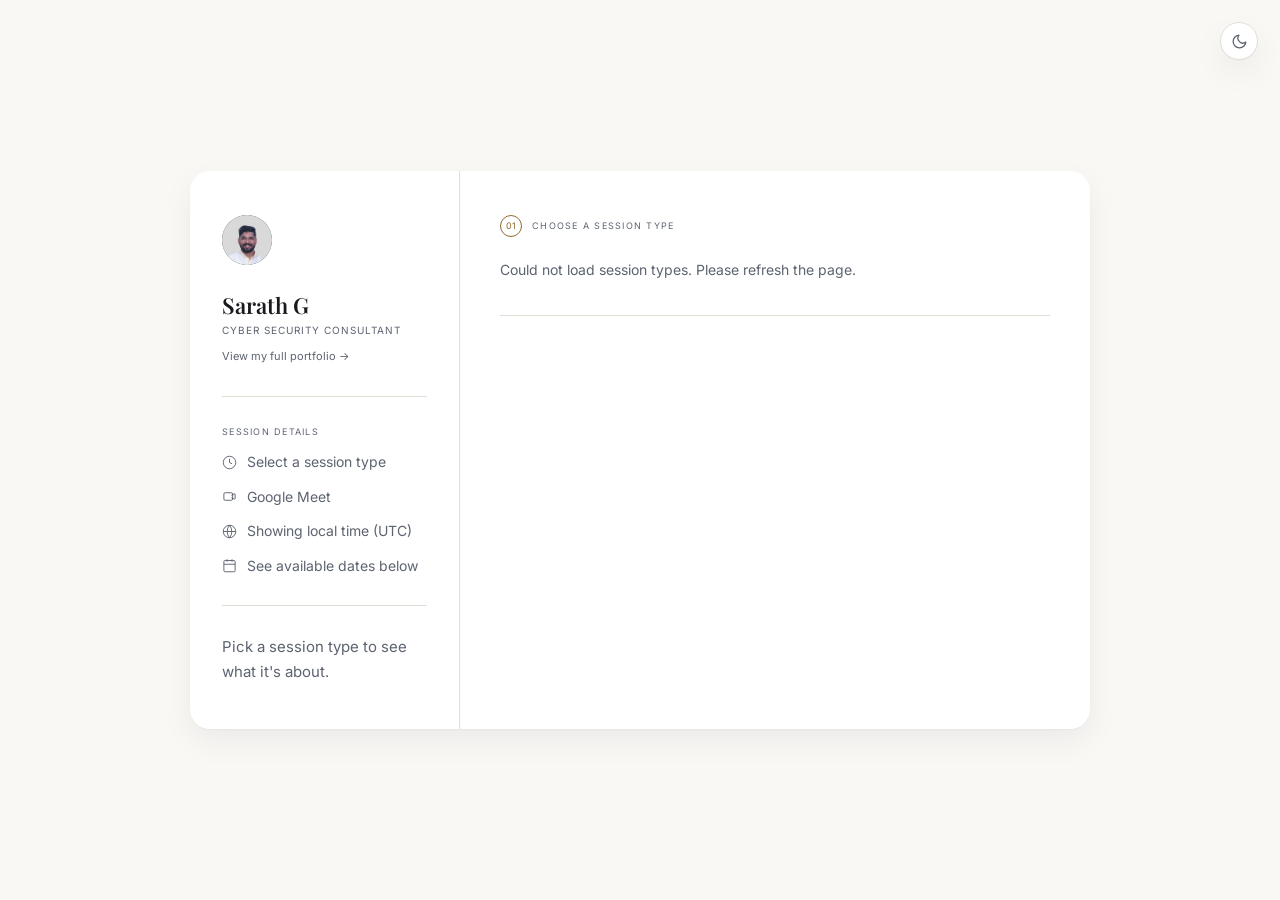
==== index.html @ a04aec40 "Booking horizon setting, live hours line, coupon-unit docs fix Settings gains maxDaysAhead (default " ====
<!DOCTYPE html>
<html lang="en">
<head>
<meta charset="UTF-8">
<meta name="viewport" content="width=device-width, initial-scale=1.0">
<!-- Applies any stored/OS-preferred theme before first paint, so the page
     never flashes the wrong theme. Must stay inline and this early — an
     external script here would still block render correctly, but adds a
     network round-trip that risks a flash on a cold cache; this doesn't. -->
<script>
  (function () {
    var stored = localStorage.getItem('meetWithSarathTheme');
    if (stored === 'light' || stored === 'dark') {
      document.documentElement.setAttribute('data-theme', stored);
    }
  })();
</script>
<!-- Google tag (gtag.js) -->
<script async src="https://www.googletagmanager.com/gtag/js?id=G-ML4GP9590F"></script>
<script>
  window.dataLayer = window.dataLayer || [];
  function gtag(){dataLayer.push(arguments);}
  gtag('js', new Date());

  gtag('config', 'G-ML4GP9590F');
</script>
<title>Meet with Sarath — Book a Session</title>
<meta name="description" content="Book time with Sarath G — scoping calls, career advice, mentorship, and resume reviews.">
<meta property="og:type" content="website">
<meta property="og:title" content="Meet with Sarath — Book a Session">
<meta property="og:description" content="Book time with Sarath G — scoping calls, career advice, mentorship, and resume reviews.">
<meta property="og:url" content="https://meet.sarathg.me/">
<link rel="canonical" href="https://meet.sarathg.me/">
<meta property="og:image" content="https://meet.sarathg.me/og.png">
<meta property="og:image:width" content="1200">
<meta property="og:image:height" content="630">
<meta property="og:image:alt" content="Book time with Sarath | Sarath G">
<meta name="twitter:card" content="summary_large_image">
<meta name="twitter:title" content="Meet with Sarath — Book a Session">
<meta name="twitter:description" content="Book time with Sarath G — scoping calls, career advice, mentorship, and resume reviews.">
<meta name="twitter:image" content="https://meet.sarathg.me/og.png">
<link rel="icon" type="image/png" href="assets/favicon.png">
<link rel="preconnect" href="https://fonts.googleapis.com">
<link rel="preconnect" href="https://fonts.gstatic.com" crossorigin>
<link href="https://fonts.googleapis.com/css2?family=Playfair+Display:wght@500;600&family=Inter:wght@400;500;600&display=swap" rel="stylesheet">
<style>
  :root{
    /* Light theme (default) — see SETUP.md / build summary for the
       contrast-checked rationale behind these exact values. */
    --bg:#faf8f5; --panel:#ffffff; --surface:#f4f1ec; --border:#e2ded6;
    --text:#17191d; --muted:#5c6370; --accent:#8f6a30;
    --accent-soft:#8f6a3014; --accent-dim:#8f6a3033;
    --red:#bd3f34; --red-dim:#bd3f3433;
    --btn-text:#ffffff; --btn-spinner-track:#ffffff4d;
    --shadow:0 1px 2px #17191d08, 0 12px 32px #17191d0f;
    --avatar-bg:#1c4d3a; --avatar-text:#cda868; /* brand mark — constant across themes */
    --serif:'Playfair Display', Georgia, serif;
    --sans:'Inter', -apple-system, 'Segoe UI', Roboto, sans-serif;
    --radius:14px;
  }
  @media (prefers-color-scheme: dark){
    :root:not([data-theme="light"]){
      --bg:#0a0e14; --panel:#10161f; --surface:#161d29; --border:#232c3a;
      --text:#e6edf3; --muted:#8b98a5; --accent:#cda868;
      --accent-soft:#cda86814; --accent-dim:#cda86833;
      --red:#e0685c; --red-dim:#e0685c33;
      --btn-text:#0a0e14; --btn-spinner-track:#0a0e144d;
      --shadow:0 0 0 1px #ffffff0d, 0 16px 40px #00000066;
    }
  }
  :root[data-theme="dark"]{
    --bg:#0a0e14; --panel:#10161f; --surface:#161d29; --border:#232c3a;
    --text:#e6edf3; --muted:#8b98a5; --accent:#cda868;
    --accent-soft:#cda86814; --accent-dim:#cda86833;
    --red:#e0685c; --red-dim:#e0685c33;
    --btn-text:#0a0e14; --btn-spinner-track:#0a0e144d;
    --shadow:0 0 0 1px #ffffff0d, 0 16px 40px #00000066;
  }

  *,*::before,*::after{box-sizing:border-box;margin:0;padding:0;}
  html,body{min-height:100vh;background:var(--bg);color:var(--text);font-family:var(--sans);font-size:16px;line-height:1.6;-webkit-font-smoothing:antialiased;transition:background-color .2s,color .2s;}
  .page{min-height:100vh;display:flex;align-items:center;justify-content:center;padding:64px 24px;}

  /* THEME TOGGLE — fixed top-right, consistent across all four pages.
     Size intentionally left as-is (38px) rather than bumped to the 44px
     tap-target target applied elsewhere on this page — it's persistent
     chrome shared identically across all four pages (three of which are
     out of scope for this pass), and 38px is already a reasonable target
     for a secondary, non-flow control. */
  .theme-toggle{position:fixed;top:22px;right:22px;z-index:40;width:38px;height:38px;border-radius:50%;background:var(--panel);border:1px solid var(--border);color:var(--muted);display:flex;align-items:center;justify-content:center;cursor:pointer;transition:border-color .2s,color .2s,transform .15s;box-shadow:var(--shadow);}
  .theme-toggle:hover{color:var(--accent);border-color:var(--accent-dim);transform:scale(1.05);}
  .theme-toggle svg{width:17px;height:17px;}

  .card{width:100%;max-width:900px;display:flex;background:var(--panel);border-radius:20px;overflow:hidden;box-shadow:var(--shadow);animation:fadeUp .5s ease both;}
  @keyframes fadeUp{from{opacity:0;transform:translateY(16px);}to{opacity:1;transform:translateY(0);}}

  /* LEFT PANEL */
  .left{width:270px;flex-shrink:0;border-right:1px solid var(--border);padding:44px 32px;display:flex;flex-direction:column;gap:28px;}
  .avatar{width:50px;height:50px;border-radius:50%;background:var(--avatar-bg);display:flex;align-items:center;justify-content:center;font-family:var(--serif);font-size:18px;font-weight:600;color:var(--avatar-text);flex-shrink:0;}
  .host-name{font-family:var(--serif);font-size:22px;font-weight:600;color:var(--text);line-height:1.15;margin-bottom:4px;}
  .host-role{font-size:10px;letter-spacing:.1em;text-transform:uppercase;color:var(--muted);}
  .portfolio-link{display:inline-block;margin-top:10px;font-size:11px;color:var(--muted);text-decoration:none;border-bottom:1px solid transparent;transition:color .2s,border-color .2s;}
  .portfolio-link:hover{color:var(--text);border-color:var(--muted);}
  .divider{height:1px;background:var(--border);}
  .meta-label{font-size:9px;letter-spacing:.14em;text-transform:uppercase;color:var(--muted);margin-bottom:12px;}
  .meta-list{display:flex;flex-direction:column;gap:12px;}
  .meta-item{display:flex;align-items:center;gap:10px;font-size:14px;color:var(--muted);}
  .meta-item strong{color:var(--text);font-weight:500;}
  .meta-icon{width:15px;height:15px;flex-shrink:0;color:var(--muted);}
  .desc{font-size:15px;color:var(--muted);line-height:1.7;}
  .desc p{margin:0 0 10px;}
  .desc p:last-child{margin-bottom:0;}
  .desc ul{margin:0;padding-left:18px;}
  .desc li{margin:4px 0;}

  /* FOCUS MODE (?type=<id>&focus=1) — an ad/deep-link landing: the type
     picker is removed and this hero states the one session's name, price
     and what you get, immediately above the date step. One decision. */
  .focus-hero{display:none;padding-bottom:26px;border-bottom:1px solid var(--border);margin-bottom:22px;}
  body.focus-mode .focus-hero{display:block;}
  .focus-kicker{font-size:9px;letter-spacing:.14em;text-transform:uppercase;color:var(--muted);margin-bottom:10px;}
  .focus-title{font-family:var(--serif);font-size:26px;font-weight:600;color:var(--text);line-height:1.15;margin:0 0 8px;}
  .focus-meta{font-size:14px;color:var(--muted);margin-bottom:14px;}
  .focus-meta strong{color:var(--accent);font-weight:600;}
  .focus-bullets{margin:0;padding:0;list-style:none;display:flex;flex-direction:column;gap:8px;}
  .focus-bullets li{display:flex;gap:10px;align-items:flex-start;font-size:14px;color:var(--text);line-height:1.5;}
  .focus-bullets li::before{content:'';width:16px;height:16px;flex-shrink:0;margin-top:2px;border-radius:50%;background:var(--accent-soft, rgba(205,168,104,.15));border:1px solid var(--accent);}
  .focus-note{font-size:13px;color:var(--muted);margin-top:14px;line-height:1.6;}
  body.focus-mode #step-type{display:none !important;}
  /* Mobile focus mode: the profile panel collapses to a one-line header
     (photo · name · role) so the hero — title, price, bullets — is the
     first thing an ad click sees; the session details and description are
     already in the hero, so they're dropped here rather than repeated. */
  @media (max-width:680px){
    body.focus-mode .left{flex-direction:row;align-items:center;gap:14px;padding:18px 24px;}
    body.focus-mode .left .avatar{width:42px;height:42px;}
    body.focus-mode .left .host-name{font-size:17px;margin-bottom:2px;}
    body.focus-mode .left .portfolio-link{display:none;}
    body.focus-mode .left .divider,
    body.focus-mode .left > div:has(.meta-label),
    body.focus-mode .left .desc{display:none;}
  }

  /* RIGHT PANEL */
  .right{flex:1;padding:44px 40px;display:flex;flex-direction:column;min-width:0;}

  /* ── PROGRESSIVE DISCLOSURE ──────────────────────────────────
     Each .step has three possible data-state values:
       active    — full-size, the step currently being worked on
       collapsed — a one-line summary strip with a "Change" link
       hidden    — not yet reached; not rendered at all (display:none),
                   so it contributes zero height (this is what actually
                   fixes the "page grows taller with every choice" bug —
                   earlier steps used to stay in the DOM at full size,
                   just dimmed, still taking up space)
     Only one step is ever "active"; everything before it collapses to a
     strip, everything after it is hidden entirely. */
  .step{margin-bottom:14px;}
  .step[data-state="hidden"]{display:none;}
  .step[data-state="collapsed"] .step-body{display:none;}
  .step[data-state="collapsed"] .step-strip{display:flex;}
  .step[data-state="active"] .step-strip{display:none;}
  .step[data-state="active"] .step-body{display:block;padding-bottom:28px;border-bottom:1px solid var(--border);margin-bottom:14px;}
  .step[data-state="active"]:last-child .step-body{border-bottom:none;margin-bottom:0;padding-bottom:0;}

  .step-strip{display:none;align-items:center;gap:12px;padding:14px 16px;background:var(--surface);border:1px solid var(--border);border-radius:12px;}
  .strip-check{width:22px;height:22px;border-radius:50%;background:var(--accent);color:var(--btn-text);display:flex;align-items:center;justify-content:center;flex-shrink:0;}
  .strip-check svg{width:12px;height:12px;}
  .strip-value{flex:1;font-size:14px;color:var(--text);font-weight:500;min-width:0;overflow:hidden;text-overflow:ellipsis;white-space:nowrap;}
  .strip-change{flex-shrink:0;min-height:44px;padding:0 14px;background:none;border:none;color:var(--accent);font-family:var(--sans);font-size:13px;font-weight:600;cursor:pointer;border-radius:8px;transition:background .15s;display:inline-flex;align-items:center;}
  .strip-change:hover{background:var(--accent-soft);}

  .step-head{display:flex;align-items:center;gap:10px;margin-bottom:16px;}
  .step-num{width:22px;height:22px;border-radius:50%;border:1px solid var(--accent);display:flex;align-items:center;justify-content:center;font-size:9px;color:var(--accent);flex-shrink:0;}
  .step-title{font-size:9px;letter-spacing:.14em;text-transform:uppercase;color:var(--muted);}

  /* EVENT TYPE CARDS */
  .type-grid{display:grid;grid-template-columns:1fr 1fr;gap:10px;}
  .type-card{border:1px solid var(--border);border-radius:var(--radius);padding:16px 18px;cursor:pointer;background:var(--surface);transition:all .15s;min-height:44px;}
  .type-card:hover{border-color:var(--accent-dim);}
  .type-card.selected{border-color:var(--accent);background:var(--accent-soft);}
  .type-name{font-size:15px;color:var(--text);font-weight:500;margin-bottom:6px;}
  .type-card.selected .type-name{color:var(--accent);}
  .type-meta{display:flex;justify-content:space-between;align-items:center;font-size:13px;color:var(--muted);}
  .type-price{color:var(--text);font-weight:500;}

  /* CALENDAR */
  .cal-nav{display:flex;align-items:center;justify-content:space-between;margin-bottom:14px;}
  .cal-month{font-size:16px;font-weight:600;color:var(--text);}
  .nav-btn{background:none;border:1px solid var(--border);color:var(--muted);width:40px;height:40px;border-radius:9px;cursor:pointer;display:flex;align-items:center;justify-content:center;transition:border-color .2s,color .2s;}
  .nav-btn:hover{border-color:var(--accent);color:var(--accent);}
  .nav-btn:disabled{opacity:.3;cursor:default;}
  .nav-btn svg{width:13px;height:13px;}
  .weekdays{display:grid;grid-template-columns:repeat(7,1fr);gap:4px;margin-bottom:4px;}
  .wd{text-align:center;font-size:9px;letter-spacing:.08em;text-transform:uppercase;color:var(--muted);padding:3px 0;}
  .days{display:grid;grid-template-columns:repeat(7,1fr);gap:4px;}
  .day{aspect-ratio:1;min-height:44px;display:flex;align-items:center;justify-content:center;font-size:14px;border-radius:9px;cursor:pointer;color:var(--text);border:1px solid transparent;transition:all .15s;position:relative;}
  .day:hover:not(.empty):not(.past):not(.closed){border-color:var(--accent);color:var(--accent);}
  .day.selected{background:var(--accent);color:var(--btn-text)!important;border-color:var(--accent);font-weight:600;}
  .day.past{color:var(--border);cursor:default;}
  .day.closed{color:var(--border);cursor:default;text-decoration:line-through;text-decoration-color:var(--border);}
  .day.today:not(.selected)::after{content:'';position:absolute;bottom:6px;left:50%;transform:translateX(-50%);width:3px;height:3px;border-radius:50%;background:var(--muted);}
  .day.empty{cursor:default;}

  /* SLOTS */
  .slots-grid{display:grid;grid-template-columns:repeat(3,1fr);gap:9px;}
  .slot{min-height:44px;padding:10px 6px;border:1px solid var(--border);border-radius:9px;display:flex;align-items:center;justify-content:center;text-align:center;font-size:14px;color:var(--muted);cursor:pointer;transition:all .15s;background:var(--surface);}
  .slot:hover{border-color:var(--accent);color:var(--text);}
  .slot.selected{border-color:var(--accent);color:var(--accent);background:var(--accent-soft);}
  /* Two-line variant: visitor's local time (prominent) over the IST
     reference (small, always muted regardless of hover/selected state). */
  .slot.two-line{flex-direction:column;gap:2px;min-height:50px;padding:8px 6px;}
  .slot-primary{font-size:14px;font-weight:500;line-height:1.25;color:inherit;}
  .slot-secondary{font-size:10.5px;line-height:1.2;color:var(--muted);}
  .no-slots,.loading-slots{font-size:14px;color:var(--muted);padding:6px 0;}
  .loading-slots{display:flex;align-items:center;gap:8px;}
  .spinner{width:13px;height:13px;border:1.5px solid var(--border);border-top-color:var(--accent);border-radius:50%;animation:spin .7s linear infinite;flex-shrink:0;}
  @keyframes spin{to{transform:rotate(360deg);}}

  /* FORM */
  .form-grid{display:grid;grid-template-columns:1fr 1fr;gap:12px;}
  .field{display:flex;flex-direction:column;gap:6px;}
  .field.full{grid-column:1/-1;}
  .field-label{font-size:9px;letter-spacing:.1em;text-transform:uppercase;color:var(--muted);}
  input[type="text"],input[type="email"],textarea{background:var(--surface);border:1px solid var(--border);border-radius:9px;padding:12px 14px;font-size:16px;color:var(--text);font-family:var(--sans);outline:none;transition:border-color .15s;width:100%;min-height:44px;}
  input:focus,textarea:focus{border-color:var(--accent);}
  input::placeholder,textarea::placeholder{color:var(--muted);}
  textarea{resize:none;height:78px;line-height:1.6;}

  .submit-btn{width:100%;margin-top:12px;min-height:48px;padding:14px;background:var(--accent);border:none;border-radius:9px;font-size:12px;letter-spacing:.1em;text-transform:uppercase;color:var(--btn-text);font-family:var(--sans);font-weight:600;cursor:pointer;transition:opacity .2s,transform .1s;display:flex;align-items:center;justify-content:center;gap:8px;}
  .submit-btn:hover{opacity:.88;}
  .submit-btn:active{transform:scale(.99);}
  .submit-btn:disabled{opacity:.35;cursor:default;}
  .btn-spinner{width:13px;height:13px;border:1.5px solid var(--btn-spinner-track);border-top-color:var(--btn-text);border-radius:50%;animation:spin .7s linear infinite;display:none;}
  .submit-btn.loading .btn-spinner{display:block;}
  .submit-btn.loading .btn-text{opacity:.6;}

  .error-msg{display:none;font-size:13px;color:var(--red);padding:11px 14px;border:1px solid var(--red-dim);border-radius:8px;background:var(--red-dim);}
  .error-msg.show{display:block;}
  .payment-note{font-size:11.5px;color:var(--muted);text-align:center;margin-top:2px;}

  .coupon-row{display:flex;gap:8px;}
  .coupon-row input{flex:1;}
  .coupon-apply-btn{flex-shrink:0;min-height:44px;padding:0 18px;background:none;border:1px solid var(--border);border-radius:9px;color:var(--muted);font-family:var(--sans);font-size:12px;letter-spacing:.06em;text-transform:uppercase;cursor:pointer;transition:border-color .2s,color .2s;display:inline-flex;align-items:center;justify-content:center;}
  .coupon-apply-btn:hover{border-color:var(--accent);color:var(--accent);}
  .coupon-apply-btn:disabled{opacity:.4;cursor:default;}
  .coupon-status{font-size:13px;margin-top:-2px;min-height:1px;}
  .coupon-status.success{color:var(--accent);}
  .coupon-status.error{color:var(--red);}

  .type-grid.loading,.type-grid.error{display:block;font-size:14px;color:var(--muted);padding:6px 0;}

  .success-screen{display:none;flex-direction:column;align-items:center;justify-content:center;gap:20px;text-align:center;padding:64px 44px;min-height:340px;animation:fadeUp .5s ease both;}
  .success-screen.show{display:flex;}
  .success-check{width:54px;height:54px;border-radius:50%;border:1px solid var(--accent);display:flex;align-items:center;justify-content:center;}
  .success-check svg{color:var(--accent);width:23px;height:23px;}
  .success-title{font-size:24px;font-weight:600;color:var(--text);line-height:1.2;}
  .success-detail{font-size:15px;color:var(--muted);line-height:1.85;max-width:360px;}
  .success-detail strong{color:var(--text);}
  .success-detail .gold{color:var(--accent);}
  .success-note{font-size:11px;letter-spacing:.08em;text-transform:uppercase;color:var(--muted);margin-top:2px;}
  .success-new{margin-top:6px;min-height:44px;background:none;border:1px solid var(--border);border-radius:8px;padding:11px 22px;font-size:11px;letter-spacing:.1em;text-transform:uppercase;color:var(--muted);font-family:var(--sans);cursor:pointer;transition:border-color .2s,color .2s;display:inline-flex;align-items:center;justify-content:center;}
  .success-new:hover{border-color:var(--accent);color:var(--accent);}

  @media (max-width:680px){
    .page{padding:52px 16px;}
    .card{flex-direction:column;}
    .left{width:100%;border-right:none;border-bottom:1px solid var(--border);padding:36px 24px;}
    .right{padding:32px 24px;}
    .type-grid{grid-template-columns:1fr;}
    .slots-grid{grid-template-columns:repeat(2,1fr);}
    .form-grid{grid-template-columns:1fr;}
    .field.full{grid-column:auto;}
    .theme-toggle{top:14px;right:14px;}
  }
</style>
<!-- Microsoft Clarity -->
<script type="text/javascript">
    (function(c,l,a,r,i,t,y){
        c[a]=c[a]||function(){(c[a].q=c[a].q||[]).push(arguments)};
        t=l.createElement(r);t.async=1;t.src="https://www.clarity.ms/tag/"+i;
        y=l.getElementsByTagName(r)[0];y.parentNode.insertBefore(t,y);
    })(window, document, "clarity", "script", "yet1lzjxmr");
</script>
<!-- Meta Pixel Code -->
<script>
!function(f,b,e,v,n,t,s)
{if(f.fbq)return;n=f.fbq=function(){n.callMethod?
n.callMethod.apply(n,arguments):n.queue.push(arguments)};
if(!f._fbq)f._fbq=n;n.push=n;n.loaded=!0;n.version='2.0';
n.queue=[];t=b.createElement(e);t.async=!0;
t.src=v;s=b.getElementsByTagName(e)[0];
s.parentNode.insertBefore(t,s)}(window, document,'script',
'https://connect.facebook.net/en_US/fbevents.js');
fbq('init', '1131377436123001');
fbq('track', 'PageView');
</script>
<noscript><img height="1" width="1" style="display:none"
src="https://www.facebook.com/tr?id=1131377436123001&ev=PageView&noscript=1"
/></noscript>
<!-- End Meta Pixel Code -->
</head>
<body>

<button class="theme-toggle" id="themeToggle" onclick="toggleTheme()" aria-label="Switch theme">
  <svg id="themeToggleIcon" viewBox="0 0 24 24" fill="none" stroke="currentColor" stroke-width="1.8" stroke-linecap="round" stroke-linejoin="round"></svg>
</button>

<main>
<div class="page">
  <div class="card">

    <!-- LEFT -->
    <div class="left">
      <div class="avatar"><img src="assets/profile.jpg" alt="Sarath G" style="width:100%;height:100%;border-radius:50%;object-fit:cover;object-position:center;" onerror="this.outerHTML='SG'"></div>
      <div>
        <div class="host-name">Sarath G</div>
        <div class="host-role">Cyber Security Consultant</div>
        <a class="portfolio-link" href="https://sarathg.me" target="_blank" rel="noopener">View my full portfolio &rarr;</a>
      </div>
      <div class="divider"></div>
      <div>
        <div class="meta-label">Session Details</div>
        <div class="meta-list" id="metaList">
          <div class="meta-item">
            <svg class="meta-icon" fill="none" stroke="currentColor" stroke-width="1.5" viewBox="0 0 24 24"><circle cx="12" cy="12" r="10"/><polyline points="12 6 12 12 16 14"/></svg>
            <span id="metaDuration">Select a session type</span>
          </div>
          <div class="meta-item">
            <svg class="meta-icon" fill="none" stroke="currentColor" stroke-width="1.5" viewBox="0 0 24 24"><path d="M15 10l4.553-2.069A1 1 0 0121 8.869v6.262a1 1 0 01-1.447.894L15 14M3 8a2 2 0 012-2h10a2 2 0 012 2v8a2 2 0 01-2 2H5a2 2 0 01-2-2V8z"/></svg>
            Google Meet
          </div>
          <div class="meta-item">
            <svg class="meta-icon" fill="none" stroke="currentColor" stroke-width="1.5" viewBox="0 0 24 24"><circle cx="12" cy="12" r="10"/><line x1="2" y1="12" x2="22" y2="12"/><path d="M12 2a15.3 15.3 0 010 20 15.3 15.3 0 010-20z"/></svg>
            <span id="clientTzLabel">Detecting…</span>
          </div>
          <div class="meta-item">
            <svg class="meta-icon" fill="none" stroke="currentColor" stroke-width="1.5" viewBox="0 0 24 24"><rect x="3" y="4" width="18" height="18" rx="2"/><line x1="16" y1="2" x2="16" y2="6"/><line x1="8" y1="2" x2="8" y2="6"/><line x1="3" y1="10" x2="21" y2="10"/></svg>
            <span id="hoursLabel">Hours loading…</span>
          </div>
        </div>
      </div>
      <div class="divider"></div>
      <div class="desc" id="descText">Pick a session type to see what it's about.</div>
    </div>

    <!-- RIGHT -->
    <div class="right" id="rightPanel">

      <!-- FOCUS HERO (only rendered in ?focus=1 mode) -->
      <div class="focus-hero" id="focusHero">
        <div class="focus-kicker">1:1 with Sarath G · Google Meet</div>
        <h2 class="focus-title" id="focusTitle"></h2>
        <div class="focus-meta" id="focusMeta"></div>
        <ul class="focus-bullets" id="focusBullets"></ul>
        <div class="focus-note" id="focusNote">Pick a date and time below — you'll get a calendar invite and a confirmation email straight away.</div>
      </div>

      <!-- STEP: EVENT TYPE -->
      <div class="step" id="step-type" data-step="type" data-state="active">
        <div class="step-strip">
          <div class="strip-check"><svg fill="none" stroke="currentColor" stroke-width="2.5" viewBox="0 0 24 24"><polyline points="20 6 9 17 4 12"/></svg></div>
          <div class="strip-value" id="stripTypeValue"></div>
          <button type="button" class="strip-change" onclick="reopenStep('type')">Change</button>
        </div>
        <div class="step-body">
          <div class="step-head">
            <div class="step-num">01</div>
            <div class="step-title">Choose a session type</div>
          </div>
          <div class="type-grid" id="typeGrid"></div>
        </div>
      </div>

      <!-- STEP: DATE -->
      <div class="step" id="step-date" data-step="date" data-state="hidden">
        <div class="step-strip">
          <div class="strip-check"><svg fill="none" stroke="currentColor" stroke-width="2.5" viewBox="0 0 24 24"><polyline points="20 6 9 17 4 12"/></svg></div>
          <div class="strip-value" id="stripDateValue"></div>
          <button type="button" class="strip-change" onclick="reopenStep('date')">Change</button>
        </div>
        <div class="step-body">
          <div class="step-head">
            <div class="step-num">02</div>
            <div class="step-title">Select a date</div>
          </div>
          <div>
            <div class="cal-nav">
              <button class="nav-btn" id="prevBtn" onclick="changeMonth(-1)" aria-label="Previous month">
                <svg fill="none" stroke="currentColor" stroke-width="2" viewBox="0 0 24 24"><polyline points="15 18 9 12 15 6"/></svg>
              </button>
              <div class="cal-month" id="monthLabel"></div>
              <button class="nav-btn" onclick="changeMonth(1)" aria-label="Next month">
                <svg fill="none" stroke="currentColor" stroke-width="2" viewBox="0 0 24 24"><polyline points="9 18 15 12 9 6"/></svg>
              </button>
            </div>
            <div class="weekdays">
              <div class="wd">Su</div><div class="wd">Mo</div><div class="wd">Tu</div>
              <div class="wd">We</div><div class="wd">Th</div><div class="wd">Fr</div><div class="wd">Sa</div>
            </div>
            <div class="days" id="calDays"></div>
          </div>
        </div>
      </div>

      <!-- STEP: TIME -->
      <div class="step" id="step-time" data-step="time" data-state="hidden">
        <div class="step-strip">
          <div class="strip-check"><svg fill="none" stroke="currentColor" stroke-width="2.5" viewBox="0 0 24 24"><polyline points="20 6 9 17 4 12"/></svg></div>
          <div class="strip-value" id="stripTimeValue"></div>
          <button type="button" class="strip-change" onclick="reopenStep('time')">Change</button>
        </div>
        <div class="step-body">
          <div class="step-head">
            <div class="step-num">03</div>
            <div class="step-title">Pick a time <span id="slotDateLabel" style="color:var(--accent);margin-left:6px;font-size:9px;letter-spacing:.08em;"></span></div>
          </div>
          <div id="slotsContainer">
            <div class="no-slots">Select a date first</div>
          </div>
        </div>
      </div>

      <!-- STEP: DETAILS (terminal — stays expanded until submit, never collapses to a strip) -->
      <div class="step" id="step-details" data-step="details" data-state="hidden">
        <div class="step-body">
          <div class="step-head">
            <div class="step-num">04</div>
            <div class="step-title">Your details</div>
          </div>
          <div class="form-grid">
            <div class="field">
              <label class="field-label" for="fname">First name</label>
              <input type="text" id="fname" placeholder="First name" autocomplete="given-name">
            </div>
            <div class="field">
              <label class="field-label" for="lname">Last name</label>
              <input type="text" id="lname" placeholder="Last name" autocomplete="family-name">
            </div>
            <div class="field full">
              <label class="field-label" for="email">Email address</label>
              <input type="email" id="email" placeholder="you@company.com" autocomplete="email">
            </div>
            <div class="field full">
              <label class="field-label" for="topic" id="topicLabel">What would you like to discuss?</label>
              <textarea id="topic" placeholder="Briefly describe your challenge or goal…"></textarea>
            </div>
          </div>
          <div class="field full coupon-row" id="couponRow" style="display:none;margin-top:12px;">
            <input type="text" id="couponInput" placeholder="Coupon code (optional)" autocapitalize="characters">
            <button type="button" class="coupon-apply-btn" id="applyCouponBtn" onclick="applyCoupon()">Apply</button>
          </div>
          <div class="coupon-status" id="couponStatus"></div>
          <div class="error-msg" id="errorMsg"></div>
          <button class="submit-btn" id="submitBtn" onclick="handleSubmit()">
            <span class="btn-text" id="submitBtnText">Confirm Booking</span>
            <div class="btn-spinner"></div>
          </button>
          <div class="payment-note" id="paymentNote" style="display:none;">Payment is handled securely by Razorpay.</div>
        </div>
      </div>

    </div>

    <!-- SUCCESS -->
    <div class="success-screen" id="successScreen">
      <div class="success-check">
        <svg fill="none" stroke="currentColor" stroke-width="1.5" viewBox="0 0 24 24"><polyline points="20 6 9 17 4 12"/></svg>
      </div>
      <div class="success-title">You're confirmed.</div>
      <div class="success-detail" id="successDetail"></div>
      <div class="success-note">A calendar invite and confirmation email are on their way</div>
      <button class="success-new" onclick="resetPage()">Book another session</button>
    </div>

  </div>
</div>
</main>

<script src="/config.js"></script>
<script>
  // ── THEME TOGGLE ─────────────────────────────────────────────
  const THEME_KEY = 'meetWithSarathTheme';
  const SUN_PATH = '<circle cx="12" cy="12" r="4"/><path d="M12 2v2M12 20v2M4.93 4.93l1.41 1.41M17.66 17.66l1.41 1.41M2 12h2M20 12h2M6.34 17.66l-1.41 1.41M19.07 4.93l-1.41 1.41"/>';
  const MOON_PATH = '<path d="M21 12.79A9 9 0 1 1 11.21 3 7 7 0 0 0 21 12.79z"/>';

  function getCurrentTheme() {
    const stored = localStorage.getItem(THEME_KEY);
    if (stored === 'light' || stored === 'dark') return stored;
    return window.matchMedia('(prefers-color-scheme: dark)').matches ? 'dark' : 'light';
  }

  function syncThemeToggleUI(theme) {
    const btn = document.getElementById('themeToggle');
    const icon = document.getElementById('themeToggleIcon');
    if (!btn || !icon) return;
    // Icon shown = the theme you'll switch TO; aria-label always states the
    // action explicitly so it's unambiguous regardless of icon convention.
    icon.innerHTML = theme === 'dark' ? SUN_PATH : MOON_PATH;
    btn.setAttribute('aria-label', theme === 'dark' ? 'Switch to light theme' : 'Switch to dark theme');
  }

  function toggleTheme() {
    const next = getCurrentTheme() === 'dark' ? 'light' : 'dark';
    localStorage.setItem(THEME_KEY, next);
    document.documentElement.setAttribute('data-theme', next);
    syncThemeToggleUI(next);
  }

  syncThemeToggleUI(getCurrentTheme());

  // ── PROGRESSIVE DISCLOSURE STATE ────────────────────────────
  // Exactly one step is "active" (full-size) at a time. Everything before
  // it in this order is "collapsed" (one-line strip); everything after it
  // is "hidden" (not rendered, zero height) — this is what keeps the page
  // to roughly one screen's worth of content at every point, instead of
  // permanently stacking every step full-size as the visitor progresses.
  const STEP_ORDER = ['type', 'date', 'time', 'details'];
  let currentStep = 'type';

  function renderStepStates() {
    const currentIdx = STEP_ORDER.indexOf(currentStep);
    STEP_ORDER.forEach((key, idx) => {
      const el = document.getElementById('step-' + key);
      if (idx < currentIdx) el.setAttribute('data-state', 'collapsed');
      else if (idx === currentIdx) el.setAttribute('data-state', 'active');
      else el.setAttribute('data-state', 'hidden');
    });
  }

  // Re-expands an earlier step. Deliberately does NOT clear any selected
  // values itself — selectType()/selectDate()/selectSlot() already reset
  // everything downstream of whatever they're called with, so re-picking
  // (even re-picking the same value) after reopening naturally cascades
  // correctly. This also means the reopened step still shows the visitor's
  // previous choice highlighted, so "Change" reads as "review and confirm
  // or pick differently", not "start over".
  function reopenStep(key) {
    currentStep = key;
    renderStepStates();
    document.getElementById('step-' + key).scrollIntoView({ behavior: 'smooth', block: 'nearest' });
  }

  // ── EVENT TYPE CATALOGUE ────────────────────────────────────
  // Fetched live from the backend (GET ?action=event-types), which now reads
  // from the EventTypes sheet — a dashboard price/duration change shows up
  // here without a redeploy. `price` below is rupees (display only);
  // `pricePaise` is the real unit and what all pricing logic uses.
  let EVENT_TYPES = {};

  const TOPIC_LABELS = {
    'resume-review': 'What would you like feedback on?'
  };
  const DEFAULT_TOPIC_LABEL = 'What would you like to discuss?';

  const MONTHS = ['January','February','March','April','May','June','July','August','September','October','November','December'];

  function formatPrice(rupees) {
    return rupees > 0 ? '₹' + rupees.toLocaleString('en-IN') : 'Free';
  }

  // ── META PIXEL EVENTS ──────────────────────────────────────────
  // Standard events so ad campaigns can be optimised and measured:
  //   ViewContent      — a session type is selected (or a focus landing opens)
  //   InitiateCheckout — the visitor submits the form (paid: before Razorpay)
  //   Purchase         — a paid booking is confirmed (value in INR)
  //   Lead             — a free booking is confirmed
  // No-op when the pixel script is blocked or absent.
  function fbTrack(eventName, params) {
    try { if (window.fbq) fbq('track', eventName, params || {}); } catch (e) {}
  }
  // ── GA4 EVENTS ────────────────────────────────────────────────
  // Same four moments as the Pixel, in GA4's ecommerce vocabulary so the
  // funnel (view_item → begin_checkout → purchase / generate_lead) shows
  // up in GA4 reports and can be marked as key events. No-op if gtag is
  // blocked or absent.
  function gaTrack(eventName, params) {
    try { if (typeof gtag === 'function') gtag('event', eventName, params || {}); } catch (e) {}
  }
  function gaItemFor(typeId, priceRupees) {
    const t = EVENT_TYPES[typeId] || {};
    return { item_id: typeId, item_name: t.label || typeId, item_category: 'session', price: priceRupees, quantity: 1 };
  }

  function pixelParamsFor(typeId, extra) {
    const t = EVENT_TYPES[typeId] || {};
    return Object.assign({ content_name: t.label || typeId, content_ids: [typeId], content_type: 'product', value: Math.round((t.pricePaise || 0) / 100), currency: 'INR' }, extra || {});
  }

  // ── DESCRIPTION RENDERING ────────────────────────────────────────
  // Admin-entered description is plain text; lines starting with "- " or
  // "• " become bullets, other lines become paragraphs. Used for the left
  // panel and (bullets only) the focus hero.
  function parseDescription(text) {
    const lines = String(text || '').split(/\r?\n/).map(l => l.trim()).filter(Boolean);
    const bullets = [], paras = [];
    lines.forEach(l => { const m = /^[-•*]\s+(.*)$/.exec(l); if (m) bullets.push(m[1]); else paras.push(l); });
    return { bullets, paras };
  }
  function renderDescription(el, text) {
    const { bullets, paras } = parseDescription(text);
    el.innerHTML = '';
    paras.forEach(p => { const e = document.createElement('p'); e.textContent = p; el.appendChild(e); });
    if (bullets.length) {
      const ul = document.createElement('ul');
      bullets.forEach(b => { const li = document.createElement('li'); li.textContent = b; ul.appendChild(li); });
      el.appendChild(ul);
    }
  }

  // ── DEEP LINK / FOCUS MODE ───────────────────────────────────────
  // ?type=<id>         pre-selects that session on the normal page
  // ?type=<id>&focus=1 ad landing: removes the picker, shows the hero,
  //                    lands on the date step. Unlisted types work here.
  const PAGE_PARAMS = new URLSearchParams(window.location.search);
  const DEEP_LINK_TYPE = (PAGE_PARAMS.get('type') || '').trim();
  const FOCUS_MODE = !!DEEP_LINK_TYPE && PAGE_PARAMS.get('focus') === '1';

  function applyFocusHero(id) {
    const type = EVENT_TYPES[id];
    document.getElementById('focusTitle').textContent = type.label;
    document.getElementById('focusMeta').innerHTML = `${type.duration} min &nbsp;·&nbsp; <strong>${formatPrice(type.price)}</strong>`;
    const ul = document.getElementById('focusBullets');
    ul.innerHTML = '';
    const { bullets, paras } = parseDescription(type.description);
    (bullets.length ? bullets : paras).forEach(b => { const li = document.createElement('li'); li.textContent = b; ul.appendChild(li); });
    // Left panel keeps only the intro sentence(s) — the bullets live in the hero
    if (bullets.length) renderDescription(document.getElementById('descText'), paras.join('\n'));
    document.body.classList.add('focus-mode');
    // Steps renumber 01/02/03 since the type step is gone
    ['date', 'time', 'details'].forEach((k, i) => {
      const n = document.querySelector(`#step-${k} .step-num`);
      if (n) n.textContent = String(i + 1).padStart(2, '0');
    });
  }

  // ── TIMEZONE DETECTION ──────────────────────────────────────────
  // CLIENT_TZ drives the slot grid's local-time conversion below. All times
  // actually SENT to the backend remain IST strings — this only changes
  // what's displayed. If detection fails, CLIENT_TZ stays null and the
  // slot grid falls back to the original single-line IST-only display.
  let CLIENT_TZ = null;
  try {
    const clientTz = Intl.DateTimeFormat().resolvedOptions().timeZone;
    const isIST = clientTz === 'Asia/Kolkata' || clientTz === 'Asia/Calcutta';
    CLIENT_TZ = clientTz;
    document.getElementById('clientTzLabel').textContent = isIST ? 'Showing times in IST' : `Showing local time (${clientTz})`;
  } catch (e) {
    document.getElementById('clientTzLabel').textContent = 'Times shown in IST';
  }

  function useLocalTime() {
    return !!CLIENT_TZ && CLIENT_TZ !== 'Asia/Kolkata' && CLIENT_TZ !== 'Asia/Calcutta';
  }

  // ── CLOSED DAYS ─────────────────────────────────────────────
  // Weekdays that are off and dates that are blocked, from the backend's
  // public availability summary (no hours exposed). Purely cosmetic: the
  // calendar greys these out so nobody clicks into "No availability"; the
  // slot endpoint is still the authority. Failure just leaves every day
  // clickable, exactly as before.
  let closedDays = { offWeekdays: [], blockedDates: [] };
  async function loadClosedDays() {
    try {
      const res = await fetch(`${CONFIG.API_URL}?action=availability`);
      const data = await res.json();
      if (data.offWeekdays) {
        closedDays = data;
        // Live hours line in the sidebar (replaces a hardcoded string) —
        // hidden entirely if the admin has switched every day off.
        const hoursEl = document.getElementById('hoursLabel');
        if (data.hoursSummary) hoursEl.textContent = data.hoursSummary;
        else hoursEl.closest('.meta-item').style.display = 'none';
        renderCal();
      }
    } catch (e) {
      document.getElementById('hoursLabel').textContent = 'See available dates below';
    }
  }
  // Off weekday, blocked date, or beyond the booking horizon (maxDaysAhead
  // calendar days from today) — the backend enforces all three; this only
  // greys them out so nobody clicks into "No availability".
  function isClosedDay(dt) {
    if (closedDays.offWeekdays.indexOf(dt.getDay()) !== -1 || closedDays.blockedDates.indexOf(dateKey(dt)) !== -1) return true;
    if (closedDays.maxDaysAhead != null) {
      const t0 = new Date(today.getFullYear(), today.getMonth(), today.getDate());
      const daysOut = Math.round((dt - t0) / 86400000);
      if (daysOut > closedDays.maxDaysAhead) return true;
    }
    return false;
  }

  // ── STATE ────────────────────────────────────────────────────
  let selectedType = null;   // event type id
  let today    = new Date();
  let curYear  = today.getFullYear();
  let curMonth = today.getMonth();
  let selDate  = null;
  let selSlot  = null;
  let cachedSlots = {};
  let appliedCoupon = null;  // { code, discountedPricePaise } | null

  // ── EVENT TYPE CATALOGUE (live fetch) ──────────────────────────
  async function loadEventTypes() {
    const grid = document.getElementById('typeGrid');
    grid.className = 'type-grid loading';
    grid.textContent = 'Loading session types…';
    try {
      const res = await fetch(`${CONFIG.API_URL}?action=event-types`);
      const data = await res.json();
      if (!data.eventTypes || !data.eventTypes.length) throw new Error('empty');

      EVENT_TYPES = {};
      data.eventTypes.forEach(t => {
        const autoDescription = `A ${t.duration}-minute ${t.label}.`;
        EVENT_TYPES[t.id] = {
          label: t.label,
          duration: t.duration,
          price: Math.round(t.price / 100),   // rupees, display only
          pricePaise: t.price,                 // real unit, used for all logic
          description: (t.description && t.description.trim()) || autoDescription,
          listed: t.listed !== false
        };
      });

      grid.className = 'type-grid';
      renderTypeGrid();

      if (DEEP_LINK_TYPE && EVENT_TYPES[DEEP_LINK_TYPE]) {
        selectType(DEEP_LINK_TYPE);
        if (FOCUS_MODE) applyFocusHero(DEEP_LINK_TYPE);
      }
    } catch (err) {
      grid.className = 'type-grid error';
      grid.textContent = 'Could not load session types. Please refresh the page.';
    }
  }

  // ── EVENT TYPE CARDS ─────────────────────────────────────────
  function renderTypeGrid() {
    const grid = document.getElementById('typeGrid');
    grid.innerHTML = '';
    Object.keys(EVENT_TYPES).forEach(id => {
      const type = EVENT_TYPES[id];
      if (type.listed === false && selectedType !== id) return; // link-only session: off the menu unless it's the one deep-linked
      const card = document.createElement('div');
      card.className = 'type-card' + (selectedType === id ? ' selected' : '');
      card.innerHTML = `
        <div class="type-name">${type.label}</div>
        <div class="type-meta">
          <span>${type.duration} min</span>
          <span class="type-price">${formatPrice(type.price)}</span>
        </div>`;
      card.onclick = () => selectType(id);
      grid.appendChild(card);
    });
  }

  function selectType(id) {
    selectedType = id;
    const type = EVENT_TYPES[id];
    renderTypeGrid();

    document.getElementById('metaDuration').innerHTML = `<strong>${type.duration} min</strong> · ${formatPrice(type.price)}`;
    renderDescription(document.getElementById('descText'), type.description);
    fbTrack('ViewContent', pixelParamsFor(id));
    gaTrack('view_item', { currency: 'INR', value: type.price, items: [gaItemFor(id, type.price)] });
    document.getElementById('topicLabel').textContent = TOPIC_LABELS[id] || DEFAULT_TOPIC_LABEL;
    document.getElementById('stripTypeValue').textContent = `${type.label} · ${type.duration} min · ${formatPrice(type.price)}`;

    document.getElementById('paymentNote').style.display = type.pricePaise > 0 ? 'block' : 'none';
    document.getElementById('couponRow').style.display = type.pricePaise > 0 ? 'flex' : 'none';

    // a coupon (and any price it changed) only ever applied to the
    // previously selected type — clear it whenever the type changes
    appliedCoupon = null;
    document.getElementById('couponInput').value = '';
    document.getElementById('couponStatus').textContent = '';
    document.getElementById('couponStatus').className = 'coupon-status';
    updatePriceDisplay();

    // reset downstream state whenever the type changes
    selDate = null;
    selSlot = null;
    cachedSlots = {};
    document.getElementById('slotsContainer').innerHTML = '<div class="no-slots">Select a date first</div>';
    document.getElementById('slotDateLabel').textContent = '';
    renderCal();

    reopenStep('date');
  }

  // ── COUPONS ──────────────────────────────────────────────────
  function getEffectivePricePaise() {
    const type = EVENT_TYPES[selectedType];
    if (!type) return 0;
    return appliedCoupon ? appliedCoupon.discountedPricePaise : type.pricePaise;
  }

  function updatePriceDisplay() {
    const type = EVENT_TYPES[selectedType];
    const submitText = document.getElementById('submitBtnText');
    if (!type) return;
    const effective = getEffectivePricePaise();
    if (effective > 0) {
      submitText.textContent = `Confirm & Pay ${formatPrice(Math.round(effective / 100))}`;
    } else if (type.pricePaise > 0) {
      submitText.textContent = 'Confirm Booking (Free)';
    } else {
      submitText.textContent = 'Confirm Booking';
    }
  }

  async function applyCoupon() {
    const code = document.getElementById('couponInput').value.trim();
    const statusEl = document.getElementById('couponStatus');
    const btn = document.getElementById('applyCouponBtn');

    if (!code) {
      appliedCoupon = null;
      statusEl.textContent = '';
      statusEl.className = 'coupon-status';
      updatePriceDisplay();
      return;
    }

    btn.disabled = true;
    statusEl.textContent = 'Checking…';
    statusEl.className = 'coupon-status';

    try {
      const res = await fetch(CONFIG.API_URL, {
        method: 'POST',
        body: JSON.stringify({ action: 'validate-coupon', code, eventType: selectedType })
      });
      const data = await res.json();

      if (!data.valid) {
        appliedCoupon = null;
        statusEl.textContent = data.error || 'Invalid coupon code.';
        statusEl.className = 'coupon-status error';
      } else {
        appliedCoupon = { code: data.code, discountedPricePaise: data.discountedPrice };
        const wasRupees = Math.round(data.originalPrice / 100);
        const nowRupees = Math.round(data.discountedPrice / 100);
        statusEl.textContent = `Applied — ${formatPrice(nowRupees)} instead of ${formatPrice(wasRupees)}`;
        statusEl.className = 'coupon-status success';
      }
    } catch (err) {
      appliedCoupon = null;
      statusEl.textContent = 'Could not validate coupon. Please try again.';
      statusEl.className = 'coupon-status error';
    }

    btn.disabled = false;
    updatePriceDisplay();
  }

  // ── CALENDAR ─────────────────────────────────────────────────
  function renderCal() {
    document.getElementById('monthLabel').textContent = MONTHS[curMonth] + ' ' + curYear;
    const grid = document.getElementById('calDays');
    grid.innerHTML = '';
    const first = new Date(curYear, curMonth, 1).getDay();
    const total = new Date(curYear, curMonth + 1, 0).getDate();

    for (let i = 0; i < first; i++) {
      const d = document.createElement('div');
      d.className = 'day empty';
      grid.appendChild(d);
    }

    for (let i = 1; i <= total; i++) {
      const d = document.createElement('div');
      const dt = new Date(curYear, curMonth, i);
      const isPast  = dt < new Date(today.getFullYear(), today.getMonth(), today.getDate());
      const isToday = dt.toDateString() === today.toDateString();
      const isSel   = selDate && dt.toDateString() === selDate.toDateString();
      const isClosed = !isPast && isClosedDay(dt);

      d.className = 'day';
      d.textContent = i;
      if (isPast) d.classList.add('past');
      if (isClosed) { d.classList.add('closed'); d.title = 'Not available'; }
      if (isToday) d.classList.add('today');
      if (isSel) d.classList.add('selected');

      if (!isPast && !isClosed) d.onclick = () => selectDate(new Date(curYear, curMonth, i));
      grid.appendChild(d);
    }

    document.getElementById('prevBtn').disabled =
      curYear === today.getFullYear() && curMonth === today.getMonth();
  }

  function changeMonth(dir) {
    curMonth += dir;
    if (curMonth > 11) { curMonth = 0; curYear++; }
    if (curMonth < 0)  { curMonth = 11; curYear--; }
    renderCal();
  }

  function dateKey(d) {
    return d.getFullYear() + '-' + String(d.getMonth() + 1).padStart(2, '0') + '-' + String(d.getDate()).padStart(2, '0');
  }

  function fmtDate(d) {
    return d.toLocaleDateString('en-IN', { weekday: 'long', month: 'long', day: 'numeric', year: 'numeric' });
  }

  function fmtDateShort(d) {
    return d.toLocaleDateString('en-IN', { weekday: 'short', day: 'numeric', month: 'short' });
  }

  // ── IST SLOT → UTC / LOCAL TIME CONVERSION ──────────────────────
  // Slot strings from the backend (e.g. "9:45 AM") are IST wall-clock
  // times for the selected date. Reconstruct the real UTC instant using
  // the same fixed +5:30 offset arithmetic as istToUtcDate() in Code.gs
  // (IST has no DST, so this never drifts), then format that instant in
  // whichever timezone is needed. What gets submitted to the backend is
  // always the original IST slot string — this is a display-only step.
  const IST_OFFSET_MS = 5.5 * 60 * 60000;

  function parseIstSlotToUtc(dateStr, slotStr) {
    const m = /^(\d{1,2}):(\d{2})\s*(AM|PM)$/i.exec((slotStr || '').trim());
    if (!m) return null;
    let h = parseInt(m[1], 10) % 12;
    if (/pm/i.test(m[3])) h += 12;
    const min = parseInt(m[2], 10);
    const [y, mo, d] = dateStr.split('-').map(Number);
    const utcMs = Date.UTC(y, mo - 1, d, 0, 0, 0) + (h * 60 + min) * 60000 - IST_OFFSET_MS;
    return new Date(utcMs);
  }

  function formatTimeInTz(date, tz) {
    try {
      return new Intl.DateTimeFormat('en-US', { hour: 'numeric', minute: '2-digit', hour12: true, timeZone: tz }).format(date);
    } catch (e) {
      return null;
    }
  }

  // Given an IST slot string, returns { local, ist } display strings if a
  // local conversion is possible, otherwise null (caller falls back to the
  // plain IST-only display).
  function slotDisplayParts(dateStr, slotStr) {
    if (!useLocalTime()) return null;
    const utcDate = parseIstSlotToUtc(dateStr, slotStr);
    if (!utcDate) return null;
    const local = formatTimeInTz(utcDate, CLIENT_TZ);
    if (!local) return null;
    return { local, ist: slotStr };
  }

  // ── DATE / SLOT SELECTION ────────────────────────────────────
  function selectDate(date) {
    selDate = date;
    selSlot = null;
    renderCal();
    document.getElementById('stripDateValue').textContent = fmtDateShort(date);
    loadSlots(date);
    reopenStep('time');
  }

  async function loadSlots(date) {
    const key = dateKey(date);
    const cont = document.getElementById('slotsContainer');
    document.getElementById('slotDateLabel').textContent =
      date.toLocaleDateString('en-IN', { month: 'short', day: 'numeric' });

    const cacheKey = key + ':' + selectedType;
    if (cachedSlots[cacheKey]) { renderSlots(cachedSlots[cacheKey]); return; }

    cont.innerHTML = '<div class="loading-slots"><div class="spinner"></div> Checking availability…</div>';

    try {
      const url = `${CONFIG.API_URL}?date=${encodeURIComponent(key)}&eventType=${encodeURIComponent(selectedType)}`;
      const res  = await fetch(url);
      const data = await res.json();
      cachedSlots[cacheKey] = data.slots || [];
      renderSlots(cachedSlots[cacheKey]);
    } catch (err) {
      cont.innerHTML = '<div class="no-slots">Could not load availability. Please try again.</div>';
    }
  }

  function renderSlots(slots) {
    const cont = document.getElementById('slotsContainer');
    if (!slots || slots.length === 0) {
      cont.innerHTML = '<div class="no-slots">No availability on this day — please pick another date.</div>';
      return;
    }
    const dateStr = dateKey(selDate);
    const grid = document.createElement('div');
    grid.className = 'slots-grid';
    slots.forEach(t => {
      const el = document.createElement('div');
      el.className = 'slot' + (selSlot === t ? ' selected' : '');
      const parts = slotDisplayParts(dateStr, t);
      if (parts) {
        el.classList.add('two-line');
        const primary = document.createElement('span');
        primary.className = 'slot-primary';
        primary.textContent = parts.local;
        const secondary = document.createElement('span');
        secondary.className = 'slot-secondary';
        secondary.textContent = parts.ist + ' IST';
        el.appendChild(primary);
        el.appendChild(secondary);
      } else {
        el.textContent = t;
      }
      el.onclick = () => selectSlot(t);
      grid.appendChild(el);
    });
    cont.innerHTML = '';
    cont.appendChild(grid);
  }

  function selectSlot(t) {
    selSlot = t;
    renderSlots(cachedSlots[dateKey(selDate) + ':' + selectedType]);
    const parts = slotDisplayParts(dateKey(selDate), t);
    document.getElementById('stripTimeValue').textContent = parts ? `${parts.local} (${parts.ist} IST)` : `${t} IST`;
    reopenStep('details');
  }

  // ── FORM VALIDATION ──────────────────────────────────────────
  function showError(msg) {
    const el = document.getElementById('errorMsg');
    el.textContent = msg;
    el.classList.add('show');
  }

  function clearError() {
    document.getElementById('errorMsg').classList.remove('show');
  }

  function setSubmitLoading(loading) {
    const btn = document.getElementById('submitBtn');
    btn.classList.toggle('loading', loading);
    btn.disabled = loading;
  }

  function validateForm() {
    const fname = document.getElementById('fname').value.trim();
    const email = document.getElementById('email').value.trim();
    if (!selectedType) { showError('Please choose a session type.'); return null; }
    if (!fname) { showError('Please enter your first name.'); return null; }
    if (!email || !email.includes('@')) { showError('Please enter a valid email address.'); return null; }
    if (!selDate || !selSlot) { showError('Please select a date and time.'); return null; }

    const lname = document.getElementById('lname').value.trim();
    const topic = document.getElementById('topic').value.trim();
    return {
      date: dateKey(selDate),
      time: selSlot,
      name: (fname + ' ' + lname).trim(),
      email: email,
      topic: topic,
      eventType: selectedType,
      clientTimezone: CLIENT_TZ   // IANA zone name, or null if detection failed
    };
  }

  // ── SUBMIT: routes to free booking or paid (Razorpay) flow ───
  // Routes on the EFFECTIVE price (after any applied coupon) — a coupon
  // that covers the full price skips Razorpay entirely, same as a
  // naturally-free event type.
  function handleSubmit() {
    clearError();
    const payload = validateForm();
    if (!payload) return;
    if (appliedCoupon) payload.couponCode = appliedCoupon.code;

    const type = EVENT_TYPES[selectedType];
    const effective = getEffectivePricePaise();
    fbTrack('InitiateCheckout', pixelParamsFor(selectedType, { value: Math.round(effective / 100) }));
    gaTrack('begin_checkout', { currency: 'INR', value: Math.round(effective / 100), coupon: appliedCoupon ? appliedCoupon.code : undefined, items: [gaItemFor(selectedType, Math.round(effective / 100))] });
    if (effective > 0) {
      startPaidBooking(payload, type);
    } else {
      submitBooking(payload);
    }
  }

  // ── FREE BOOKING ──────────────────────────────────────────────
  async function submitBooking(payload) {
    setSubmitLoading(true);
    try {
      const res  = await fetch(CONFIG.API_URL, { method: 'POST', body: JSON.stringify(payload) });
      const data = await res.json();
      if (data.success) {
        showSuccess(payload, data.eventId);
      } else if (data.code === 'SLOT_TAKEN') {
        handleSlotTaken(data.error);
      } else {
        showError(data.error || 'Something went wrong. Please try again.');
        setSubmitLoading(false);
      }
    } catch (err) {
      showError('Network error. Please check your connection and try again.');
      setSubmitLoading(false);
    }
  }

  // Someone else booked this exact slot between the visitor loading the
  // grid and submitting — the backend's script-lock re-check caught it.
  // Rather than a generic error left on the (now-wrong) details step, send
  // the visitor back to the time step with the specific reason shown right
  // where the stale slot was, then drop the cached list and reload live
  // availability so the grid they see next is actually accurate.
  function handleSlotTaken(message) {
    setSubmitLoading(false);
    selSlot = null;
    delete cachedSlots[dateKey(selDate) + ':' + selectedType];
    reopenStep('time');
    document.getElementById('slotsContainer').innerHTML =
      `<div class="no-slots">${message || 'That slot was just booked by someone else — please pick another time.'}</div>`;
    setTimeout(() => loadSlots(selDate), 1400);
  }

  // ── PAID BOOKING (Razorpay) ──────────────────────────────────
  let razorpayScriptPromise = null;
  function loadRazorpayScript() {
    if (razorpayScriptPromise) return razorpayScriptPromise;
    razorpayScriptPromise = new Promise((resolve, reject) => {
      const script = document.createElement('script');
      script.src = 'https://checkout.razorpay.com/v1/checkout.js';
      script.onload = resolve;
      script.onerror = () => reject(new Error('Could not load payment gateway'));
      document.head.appendChild(script);
    });
    return razorpayScriptPromise;
  }

  async function startPaidBooking(payload, type) {
    setSubmitLoading(true);
    try {
      await loadRazorpayScript();

      const orderRes = await fetch(CONFIG.API_URL, {
        method: 'POST',
        body: JSON.stringify({ action: 'create-order', eventType: payload.eventType, couponCode: payload.couponCode })
      });
      const order = await orderRes.json();
      if (order.error || !order.orderId) {
        showError(order.error || 'Could not start payment. Please try again.');
        setSubmitLoading(false);
        return;
      }

      const options = {
        key: CONFIG.RAZORPAY_KEY_ID,
        amount: order.amount,
        currency: order.currency,
        order_id: order.orderId,
        name: 'Meet with Sarath',
        description: type.label,
        prefill: { name: payload.name, email: payload.email },
        theme: { color: '#8f6a30' },
        handler: function (response) {
          submitBooking({
            ...payload,
            razorpayOrderId: response.razorpay_order_id,
            razorpayPaymentId: response.razorpay_payment_id,
            razorpaySignature: response.razorpay_signature
          });
        },
        modal: {
          ondismiss: function () {
            setSubmitLoading(false);
          }
        }
      };

      const rzp = new Razorpay(options);
      rzp.on('payment.failed', function (response) {
        showError('Payment failed: ' + (response.error && response.error.description ? response.error.description : 'please try again.'));
        setSubmitLoading(false);
      });
      rzp.open();
      // Checkout modal is now driving the flow — button stays in loading
      // state until the modal is dismissed or the handler fires.
    } catch (err) {
      showError('Could not start payment. Please try again.');
      setSubmitLoading(false);
    }
  }

  // ── SUCCESS ───────────────────────────────────────────────────
  function showSuccess(payload, eventId) {
    const paidRupees = Math.round(getEffectivePricePaise() / 100);
    if (paidRupees > 0) {
      fbTrack('Purchase', pixelParamsFor(payload.eventType, { value: paidRupees, order_id: eventId }));
      gaTrack('purchase', { transaction_id: eventId, currency: 'INR', value: paidRupees, coupon: appliedCoupon ? appliedCoupon.code : undefined, items: [gaItemFor(payload.eventType, paidRupees)] });
    } else {
      fbTrack('Lead', pixelParamsFor(payload.eventType, { value: 0 }));
      gaTrack('generate_lead', { currency: 'INR', value: 0, items: [gaItemFor(payload.eventType, 0)] });
    }
    document.getElementById('rightPanel').style.display = 'none';
    const sc = document.getElementById('successScreen');
    sc.classList.add('show');

    const type = EVENT_TYPES[payload.eventType];
    const parts = slotDisplayParts(dateKey(selDate), selSlot);
    const timeStr = parts ? `${parts.local} (${parts.ist} IST)` : `${selSlot} IST`;
    document.getElementById('successDetail').innerHTML =
      `<strong>${payload.name}</strong>, your ${type.label} with Sarath G is set for<br>
       <span class="gold">${fmtDate(selDate)} at ${timeStr}</span>.<br><br>
       A confirmation email is on its way to <strong>${payload.email}</strong>.`;
  }

  function resetPage() {
    selectedType = null;
    selDate = null;
    selSlot = null;
    cachedSlots = {};
    document.getElementById('fname').value = '';
    document.getElementById('lname').value = '';
    document.getElementById('email').value = '';
    document.getElementById('topic').value = '';
    document.getElementById('successScreen').classList.remove('show');
    document.getElementById('rightPanel').style.display = 'flex';
    document.getElementById('metaDuration').textContent = 'Select a session type';
    document.getElementById('descText').textContent = "Pick a session type to see what it's about.";
    document.body.classList.remove('focus-mode');
    document.getElementById('slotsContainer').innerHTML = '<div class="no-slots">Select a date first</div>';
    document.getElementById('slotDateLabel').textContent = '';
    appliedCoupon = null;
    document.getElementById('couponInput').value = '';
    document.getElementById('couponStatus').textContent = '';
    document.getElementById('couponRow').style.display = 'none';
    setSubmitLoading(false);
    clearError();
    renderTypeGrid();
    renderCal();
    currentStep = 'type';
    renderStepStates();
  }

  // ── INIT ─────────────────────────────────────────────────────
  loadEventTypes();
  loadClosedDays();
  renderCal();
  renderStepStates();
</script>
</body>
</html>
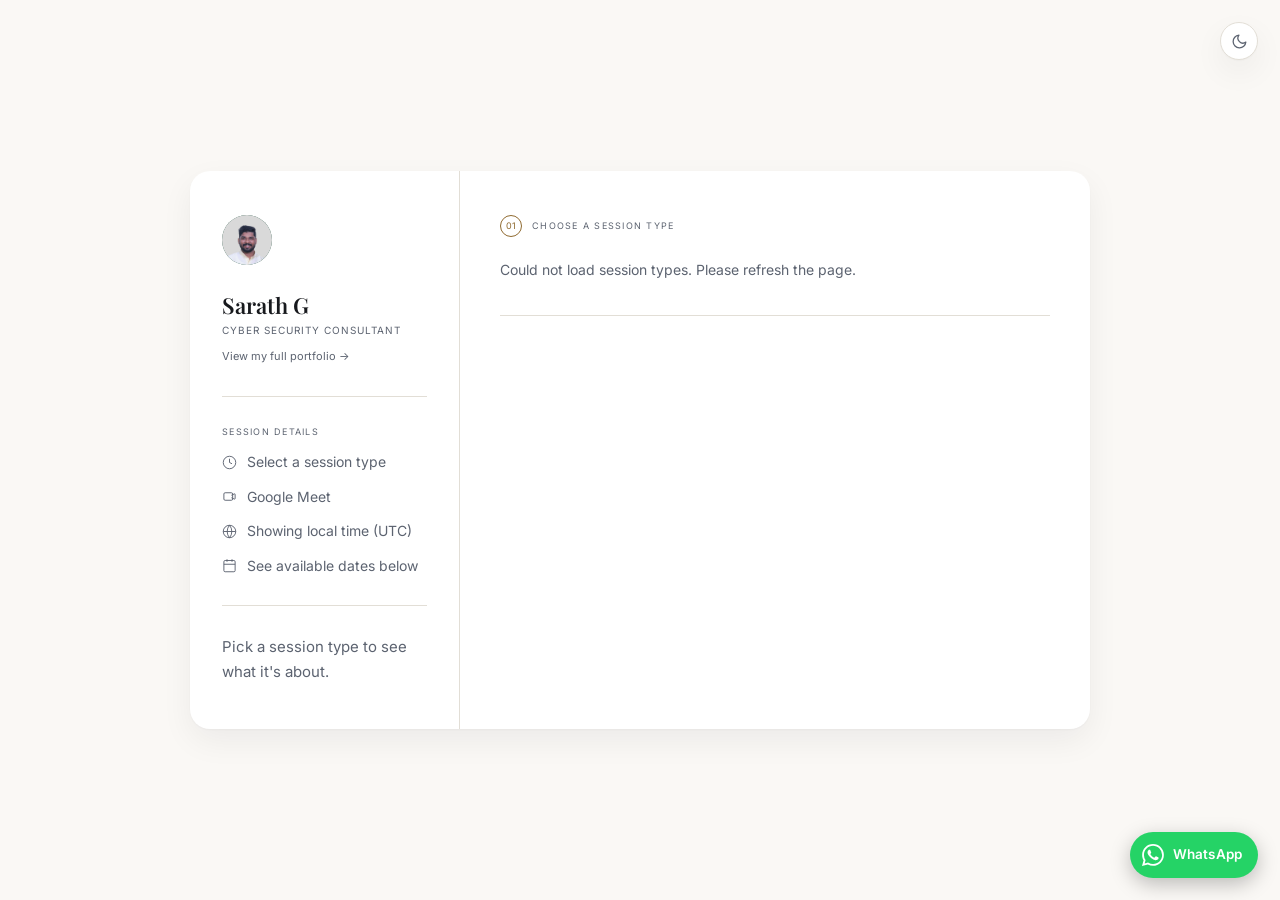
==== commit ebb84fdd: "Floating WhatsApp button on the booking page (wa.me, prefilled text names the selected session) Numb" ====
--- a/index.html
+++ b/index.html
@@ -91,6 +91,19 @@
   .theme-toggle:hover{color:var(--accent);border-color:var(--accent-dim);transform:scale(1.05);}
   .theme-toggle svg{width:17px;height:17px;}
 
+  /* WHATSAPP — one floating pill, bottom-right, WhatsApp's own green so it is
+     recognised at a glance. Hidden until config supplies a number. On phones it
+     collapses to the icon and the page gets bottom padding so the confirm
+     button can always scroll clear of it. */
+  .wa-fab{position:fixed;right:22px;bottom:22px;z-index:40;display:none;align-items:center;gap:9px;
+    height:46px;padding:0 16px 0 12px;border-radius:999px;background:#25D366;color:#fff;
+    font-family:var(--sans);font-size:13.5px;font-weight:600;text-decoration:none;letter-spacing:.01em;
+    box-shadow:0 6px 20px rgba(0,0,0,.25);transition:transform .15s,box-shadow .15s,background .15s;}
+  .wa-fab.show{display:inline-flex;}
+  .wa-fab:hover{background:#1ebe5a;transform:translateY(-1px);box-shadow:0 10px 26px rgba(0,0,0,.3);}
+  .wa-fab:focus-visible{outline:2px solid #fff;outline-offset:2px;}
+  .wa-fab svg{width:22px;height:22px;flex:0 0 auto;}
+
   .card{width:100%;max-width:900px;display:flex;background:var(--panel);border-radius:20px;overflow:hidden;box-shadow:var(--shadow);animation:fadeUp .5s ease both;}
   @keyframes fadeUp{from{opacity:0;transform:translateY(16px);}to{opacity:1;transform:translateY(0);}}
 
@@ -272,6 +285,9 @@
     .form-grid{grid-template-columns:1fr;}
     .field.full{grid-column:auto;}
     .theme-toggle{top:14px;right:14px;}
+    .wa-fab{right:14px;bottom:14px;height:50px;width:50px;padding:0;justify-content:center;}
+    .wa-fab span{display:none;}
+    .right{padding-bottom:88px;}
   }
 </style>
 <!-- Microsoft Clarity -->
@@ -302,6 +318,10 @@
 </head>
 <body>
 
+<a class="wa-fab" id="waFab" href="#" target="_blank" rel="noopener" aria-label="Chat on WhatsApp" title="Chat on WhatsApp">
+  <svg viewBox="0 0 24 24" fill="currentColor" aria-hidden="true"><path d="M17.47 14.38c-.3-.15-1.76-.87-2.03-.97-.27-.1-.47-.15-.67.15-.2.3-.77.97-.94 1.17-.17.2-.35.22-.64.07-.3-.15-1.26-.46-2.39-1.48-.88-.79-1.48-1.76-1.65-2.06-.17-.3-.02-.46.13-.61.13-.13.3-.35.45-.52.15-.17.2-.3.3-.5.1-.2.05-.37-.02-.52-.08-.15-.67-1.61-.92-2.2-.24-.58-.49-.5-.67-.51h-.57c-.2 0-.52.07-.79.37-.27.3-1.04 1.02-1.04 2.48s1.07 2.88 1.21 3.08c.15.2 2.1 3.2 5.08 4.49.71.31 1.26.49 1.69.63.71.23 1.36.2 1.87.12.57-.09 1.76-.72 2.01-1.41.25-.7.25-1.29.17-1.41-.07-.13-.27-.2-.57-.35M12.05 21.8h-.01a9.87 9.87 0 0 1-5.03-1.38l-.36-.21-3.74.98 1-3.65-.24-.37a9.86 9.86 0 0 1-1.51-5.26c0-5.45 4.44-9.88 9.9-9.88 2.64 0 5.12 1.03 6.99 2.9a9.82 9.82 0 0 1 2.89 6.99c0 5.45-4.44 9.88-9.89 9.88m8.41-18.29A11.82 11.82 0 0 0 12.05 0C5.5 0 .16 5.33.16 11.89c0 2.1.55 4.14 1.59 5.95L0 24l6.3-1.65a11.88 11.88 0 0 0 5.68 1.45h.01c6.55 0 11.89-5.33 11.89-11.89 0-3.18-1.24-6.16-3.48-8.41"/></svg>
+  <span>WhatsApp</span>
+</a>
 <button class="theme-toggle" id="themeToggle" onclick="toggleTheme()" aria-label="Switch theme">
   <svg id="themeToggleIcon" viewBox="0 0 24 24" fill="none" stroke="currentColor" stroke-width="1.8" stroke-linecap="round" stroke-linejoin="round"></svg>
 </button>
@@ -756,10 +776,38 @@
     });
   }
 
+  // ── WHATSAPP FAB ─────────────────────────────────────────────
+  // wa.me deep link with the opening line from config, plus the selected
+  // session's name so the operator sees what the question is about without
+  // asking. Hidden when CONFIG.WHATSAPP_NUMBER is empty. The click is counted
+  // in GA4 (whatsapp_click) and as a Pixel Contact so the ad funnel can see
+  // people who asked instead of booked.
+  function whatsappUrl() {
+    const num = String((CONFIG.WHATSAPP_NUMBER || '')).replace(/\D/g, '');
+    if (!num) return '';
+    let text = CONFIG.WHATSAPP_TEXT || '';
+    const type = selectedType && EVENT_TYPES[selectedType];
+    if (type) text += ` (Session: ${type.label})`;
+    return `https://wa.me/${num}?text=${encodeURIComponent(text)}`;
+  }
+  function updateWhatsappFab() {
+    const fab = document.getElementById('waFab');
+    if (!fab) return;
+    const url = whatsappUrl();
+    if (!url) { fab.classList.remove('show'); return; }
+    fab.href = url;
+    fab.classList.add('show');
+  }
+  document.getElementById('waFab').addEventListener('click', () => {
+    gaTrack('whatsapp_click', { event_type: selectedType || '(none)', focus_mode: document.body.classList.contains('focus-mode') });
+    fbTrack('Contact', { content_name: selectedType || 'none' });
+  });
+
   function selectType(id) {
     selectedType = id;
     const type = EVENT_TYPES[id];
     renderTypeGrid();
+    updateWhatsappFab();
 
     document.getElementById('metaDuration').innerHTML = `<strong>${type.duration} min</strong> · ${formatPrice(type.price)}`;
     renderDescription(document.getElementById('descText'), type.description);
@@ -1237,6 +1285,7 @@
     renderCal();
     currentStep = 'type';
     renderStepStates();
+    updateWhatsappFab();
   }
 
   // ── INIT ─────────────────────────────────────────────────────
@@ -1244,6 +1293,7 @@
   loadClosedDays();
   renderCal();
   renderStepStates();
+  updateWhatsappFab();
 </script>
 </body>
 </html>
